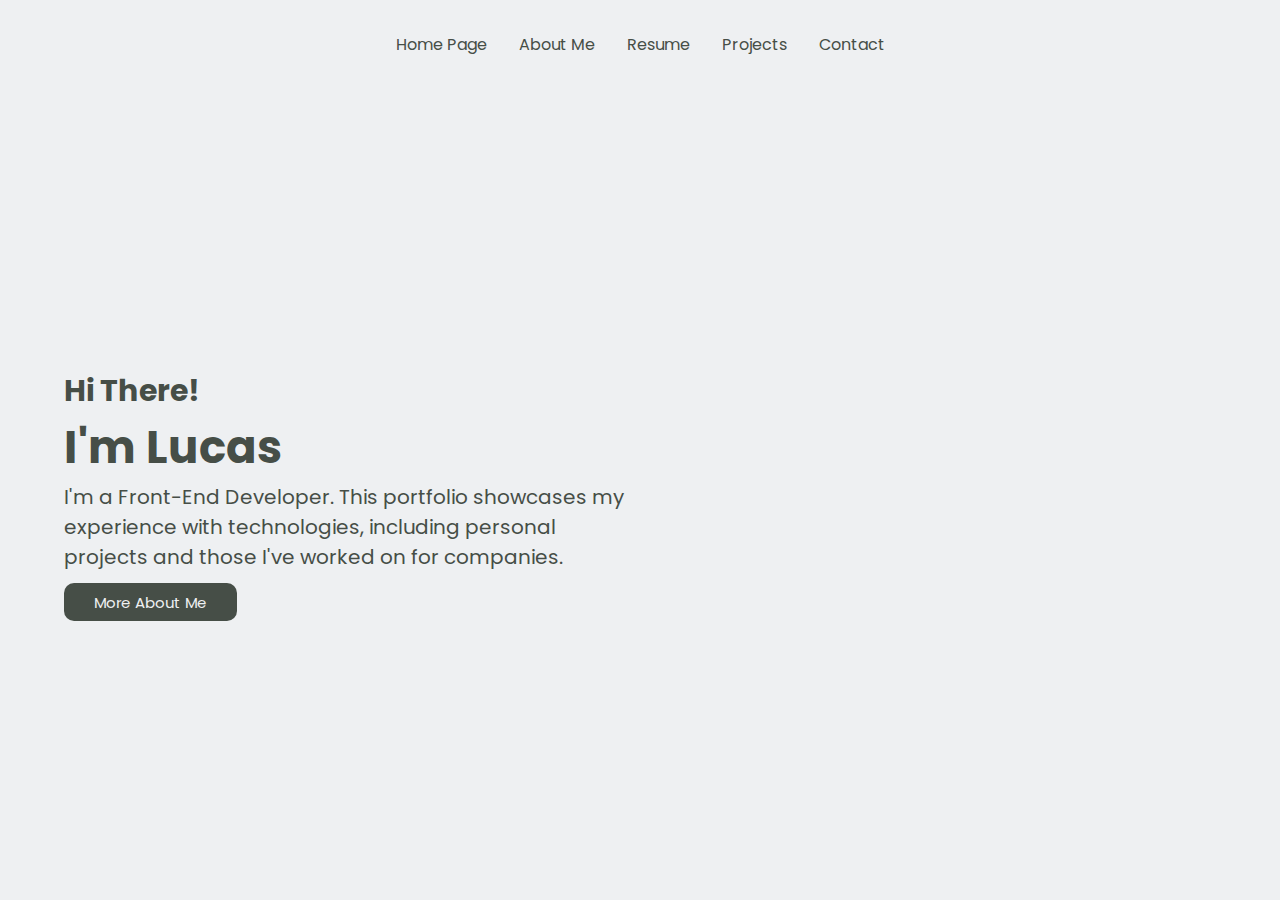
==== index.html @ 52c32c92 "Organização de Arquivos" ====
<!DOCTYPE html>
<html lang="en">
<head>
    <meta charset="UTF-8">
    <meta name="viewport" content="width=device-width, initial-scale=1.0">
    <link rel="stylesheet" href="style.css">
    <link rel="stylesheet" href="https://cdnjs.cloudflare.com/ajax/libs/font-awesome/6.5.1/css/all.min.css">
    <title>Portfólio - Lucas Domingues Santos</title>
</head>
<body>
    
    <div class="container">
        <div class="content">
            <div class="topHomePage">
                <div class="menuHomePage">
                    <ul>
                        <li><a href="../Home Page/index.html">Home Page</a></li>
                        <li><a href="">About Me</a></li>
                        <li><a href="">Resume</a></li>
                        <li><a href="">Projects</a></li>
                        <li><a href="">Contact</a></li>
                    </ul>
                </div>
            </div>
            <div class="presentationHomePage">
                <div class="textPresentation">
                    <div class="nameHomePage">
                        <h2>Hi There!</h2>
                        <h1>I'm Lucas</h1>
                    </div>
                    <div class="subtitleHomePage">
                        <p>I'm a Front-End Developer. This portfolio showcases my experience with technologies, including personal projects and those I've worked on for companies.</p>
                    </div>
                    <div class="buttonMoreAboutMe">
                        <button><a href="../Sobre Mim/index.html">More About Me</a></button>
                    </div>
                </div>
                <div class="imagePresentation">
                    <div class="image">

                    </div>
                </div>
            </div>
        </div>
    </div>

    <script src="darkMode.js"></script>
</body>
</html>
---- style.css ----
@import url('https://fonts.googleapis.com/css2?family=Poppins:ital,wght@0,100;0,200;0,300;0,400;0,500;0,600;0,700;0,800;0,900;1,100;1,200;1,300;1,400;1,500;1,600;1,700;1,800;1,900&display=swap');

html, body {
    height: 100%;
    margin: 0;
    transition: background-color 0.3s, color 0.3s;
}

* {
    margin: 0;
    padding: 0;
    box-sizing: border-box;
    font-family: "Poppins";
}

.container {
    background-color: #EEF0F2;
    width: 100%;
    height: 100%;
    display: flex;
    justify-content: center;
}

.container .content {
    height: 100%;
    display: flex;
    flex-direction: column;
    width: 100%;
}

.container .content > div {
    width: 100%;
    box-sizing: border-box;
}

.container .content .topHomePage {
    display: flex;
    justify-content: center;
    align-items: center;
    width: 100%;
    height: 10%; 
}

.container .content ul {
    display: flex;
    list-style-type: none;
}

.container .content ul li {
    padding: 2em 1em;
}

.container .content ul li a {
    color: #464E47;
    text-decoration: none;
    transition: 0.3s ease, transform 0.3s ease;
}

.container .content ul li a:hover {
    color: #568259;
    transform: scale(1.1);
}

.container .content .presentationHomePage {
    width: 90%;
    height: 100%;
    display: flex;
    justify-content: center;
    align-items: center;
    align-self: center;

}

.container .content .presentationHomePage .nameHomePage, .subtitleHomePage {
    color: #464E47;
}

.container .content .presentationHomePage .nameHomePage h1 {
    font-size: 45px;
}

.container .content .presentationHomePage .nameHomePage h2 {
    font-size: 30px;
}

.container .content .presentationHomePage .subtitleHomePage {
    font-size: 20px;
}

.container .content .presentationHomePage .buttonMoreAboutMe {
    width: 100%;
}

.container .content .presentationHomePage .buttonMoreAboutMe button {
    background-color: #464E47;
    padding: 0.5em;
    border-radius: 10px;
    border: none;
    transition: 0.3s ease, transform 0.3s ease;
    width: 30%;
    margin-top: 2%;
    cursor: pointer;
    font-size: 15px;
}

.container .content .presentationHomePage .buttonMoreAboutMe button:hover {
    background-color: #568259;
}

.container .content .presentationHomePage .buttonMoreAboutMe button a {
    color: #EEF0F2;
    text-decoration: none;
}

.container .content .presentationHomePage .textPresentation {
    width: 50%;
    height: 100%;
    align-content: center;
}

.container .content .presentationHomePage .imagePresentation {
    width: 50%;
    height: 100%;
    align-content: center;
}
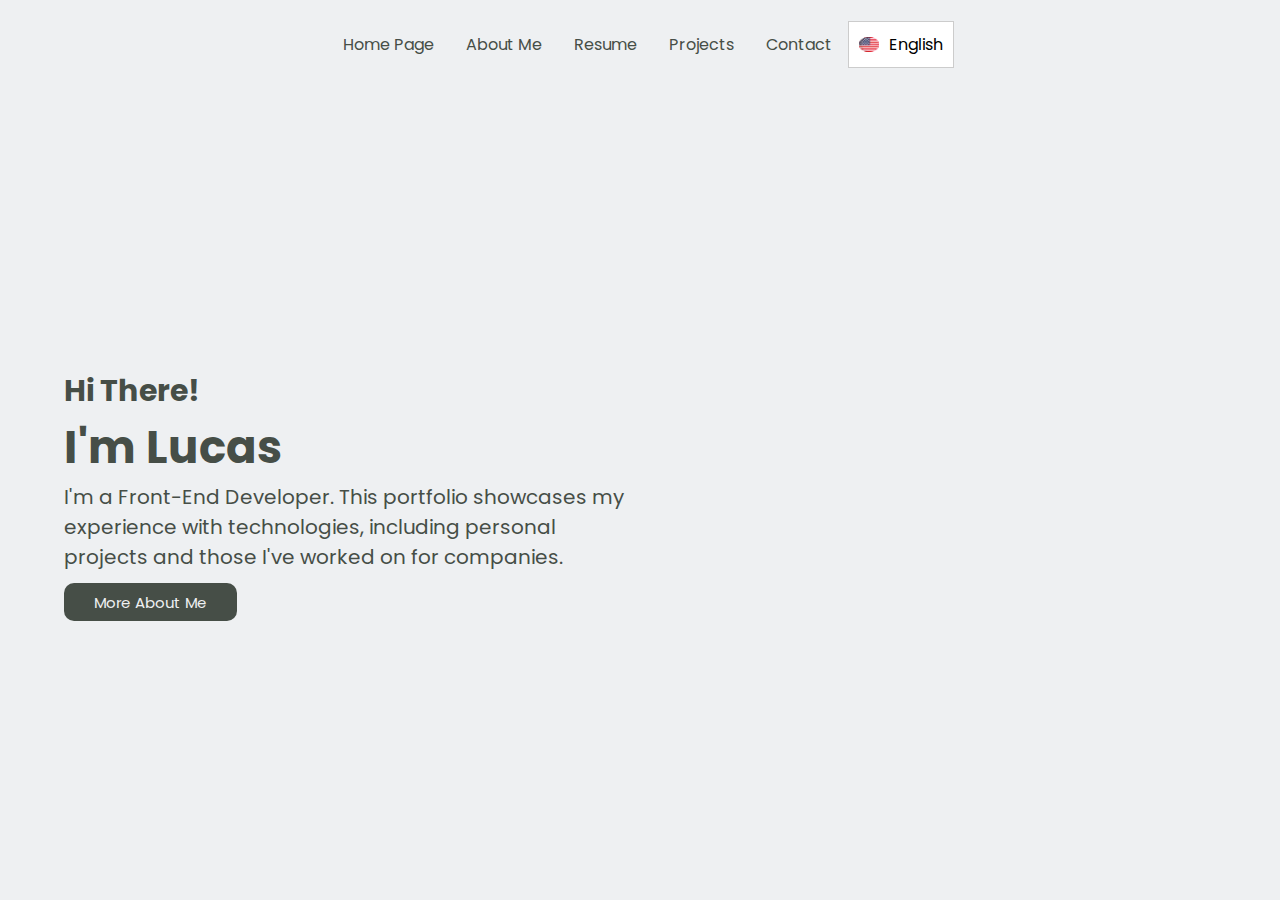
==== commit 037c95f0: "Adição de arquivo index.html para redirecionamento" ====
--- a/index.html
+++ b/index.html
@@ -1,49 +1,10 @@
 <!DOCTYPE html>
 <html lang="en">
 <head>
-    <meta charset="UTF-8">
-    <meta name="viewport" content="width=device-width, initial-scale=1.0">
-    <link rel="stylesheet" href="style.css">
-    <link rel="stylesheet" href="https://cdnjs.cloudflare.com/ajax/libs/font-awesome/6.5.1/css/all.min.css">
-    <title>Portfólio - Lucas Domingues Santos</title>
+    <meta http-equiv="refresh" content="0; URL='Home Page/index.html'" />
+    <title>Redirecting...</title>
 </head>
 <body>
-    
-    <div class="container">
-        <div class="content">
-            <div class="topHomePage">
-                <div class="menuHomePage">
-                    <ul>
-                        <li><a href="../Home Page/index.html">Home Page</a></li>
-                        <li><a href="">About Me</a></li>
-                        <li><a href="">Resume</a></li>
-                        <li><a href="">Projects</a></li>
-                        <li><a href="">Contact</a></li>
-                    </ul>
-                </div>
-            </div>
-            <div class="presentationHomePage">
-                <div class="textPresentation">
-                    <div class="nameHomePage">
-                        <h2>Hi There!</h2>
-                        <h1>I'm Lucas</h1>
-                    </div>
-                    <div class="subtitleHomePage">
-                        <p>I'm a Front-End Developer. This portfolio showcases my experience with technologies, including personal projects and those I've worked on for companies.</p>
-                    </div>
-                    <div class="buttonMoreAboutMe">
-                        <button><a href="../Sobre Mim/index.html">More About Me</a></button>
-                    </div>
-                </div>
-                <div class="imagePresentation">
-                    <div class="image">
-
-                    </div>
-                </div>
-            </div>
-        </div>
-    </div>
-
-    <script src="darkMode.js"></script>
+    <p>Redirecting to the main page...</p>
 </body>
-</html>+</html>
